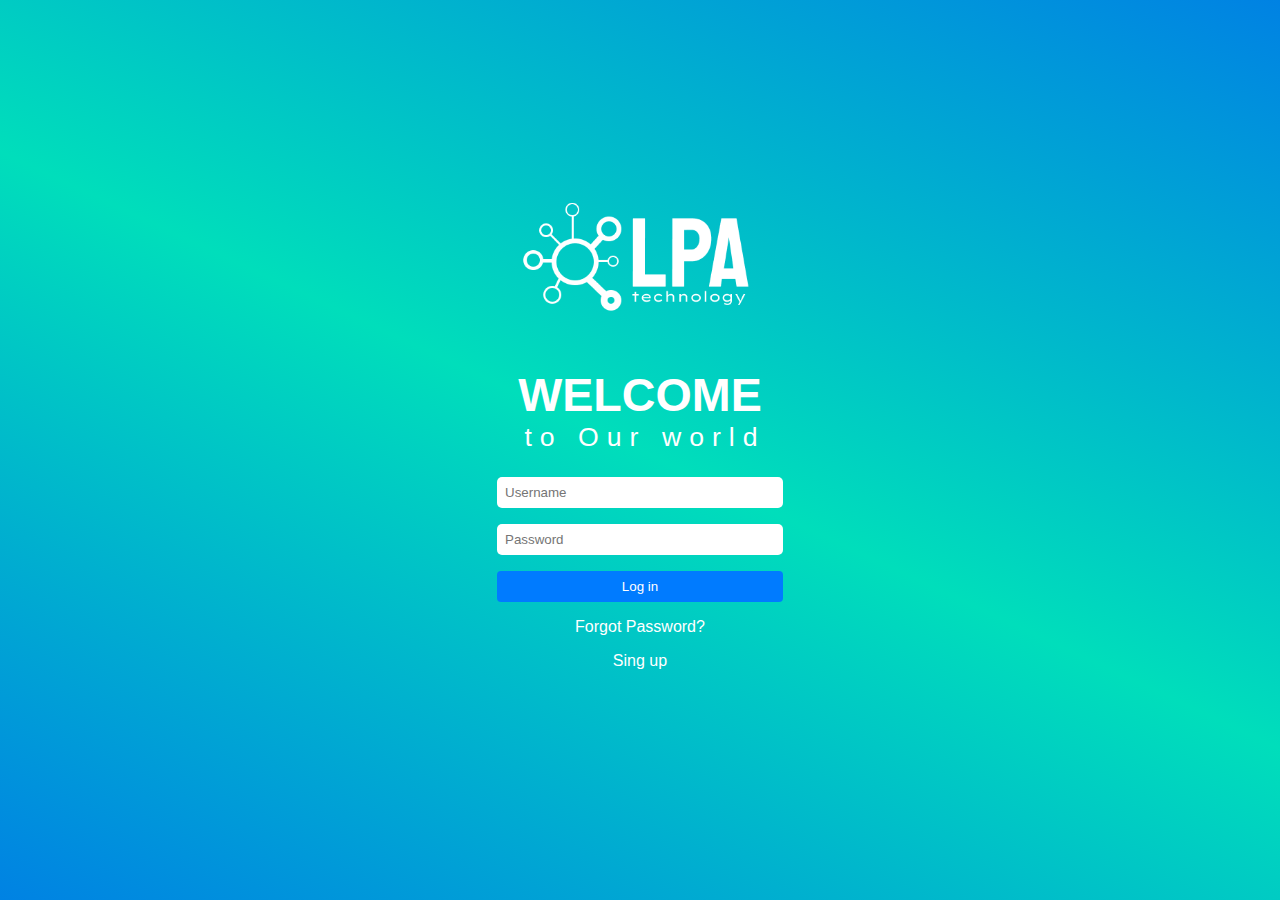
==== login.html @ a167df70 "first SATEP" ====
<!DOCTYPE html>
<html lang="en">
<head>
    <meta charset="UTF-8">
    <meta name="viewport" content="width=device-width, initial-scale=1.0">
    <title>Web APP</title>
    <link rel="stylesheet" href="stylelogin.css">

    
    <link rel="stylesheet" href="https://cdnjs.cloudflare.com/ajax/libs/font-awesome/6.0.0-beta3/css/all.min.css">
    <link rel="preconnect" href="https://fonts.googleapis.com">
<link rel="preconnect" href="https://fonts.gstatic.com" crossorigin>
<link href="https://fonts.googleapis.com/css2?family=Krub:ital,wght@0,200;0,300;0,400;0,500;0,600;0,700;1,200;1,300;1,400;1,500;1,600;1,700&display=swap" rel="stylesheet">


</head>
<body>
    <div class="logo"><img src="images/logowhite.png" alt="logo"></div>
    <br>
    <div class="login-container">
        
        <h2><span class="welcome">WELCOME </span><br><span class="world">to Our world</span></h2>
        <form>
            <input type="text" placeholder="Username" required>
            <input type="password" placeholder="Password" required>
            <button type="submit">Log in</button>
            <a href="#" class="forgot-password">Forgot Password?</a>
            <a href="#" class="Sing-up">Sing up</a>
        </form>
    </div>
    <script src="script.js"></script>
</body>
</html>
---- stylelogin.css ----
* {
    box-sizing: border-box;
    margin: 0;
    padding: 0;
}

body {
    display: flex;
    flex-direction: column;
    justify-content: center;
    align-items: center;
    height: 100vh;
    background: linear-gradient(25deg, #0082E3, #00DEBB, #0082E3);
    font-family: 'krud', sans-serif;
    width: 100%;
}

.logo {
  display: block;
text-align: center;
  width: 100%;
}
.logo img{
   
    width: 250px;
    height: auto;
}

.login-container {
    padding: 2rem;
    border-radius: 8px;
    width: 350px;
    text-align: center; 
}

h2 {
    color: white;
    margin-bottom: 1.5rem;
}
h2 .welcome{
    font-size: 35pt;
}
span .create{
    display: block;
    width: 100%;
    font-size: 25pt;
}
h2 .world{
    margin-left: 10px;
    text-align: center;
    font-weight: lighter;
    font-size: 20pt;
    letter-spacing: 8px;
}
span .quick{
    margin-left: 10px;
    text-align: center;
    font-weight: lighter;
    font-size: 15pt;
    
}


form {
    display: flex;
    flex-direction: column;
}

input {
    padding: 0.5rem;
    margin-bottom: 1rem;
    border: none;
    border-radius: 5px;
    outline: none;
}

button {
    padding: 0.5rem;
    background-color: #007bff;
    color: white;
    border: none;
    border-radius: 4px;
    cursor: pointer;
}

button:hover {
    background-color: #0056b3;
}

.forgot-password {
    margin-top: 1rem;
    color: white;
    text-decoration: none;
}

.forgot-password:hover {
    text-decoration: underline;
}
.Sing-up {
    margin-top: 1rem;
    color: white;
    text-decoration: none;
}

.Sing-up:hover {
    text-decoration: underline;
}
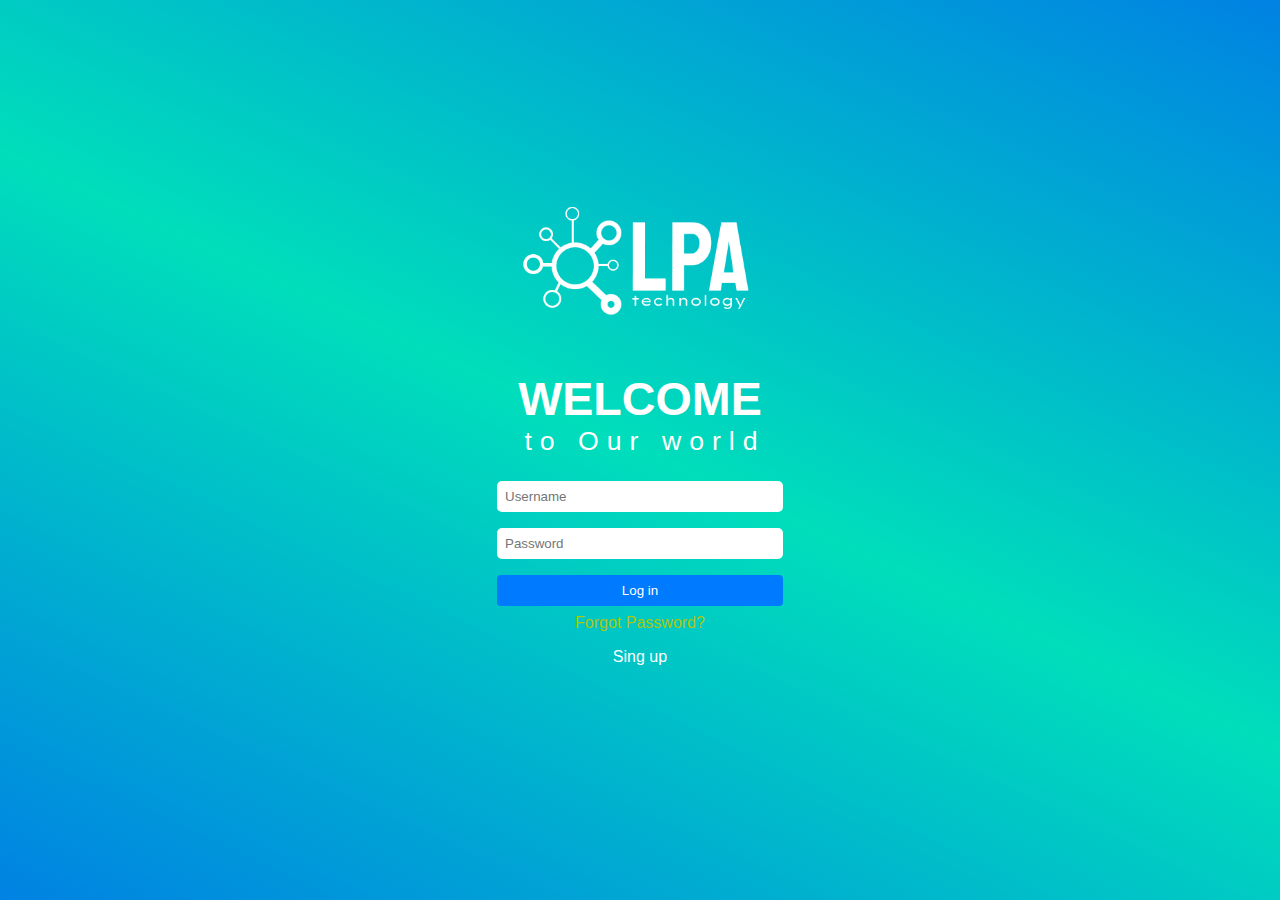
==== commit 070c37eb: "update 31/01/2025" ====
--- a/login.html
+++ b/login.html
@@ -4,7 +4,7 @@
     <meta charset="UTF-8">
     <meta name="viewport" content="width=device-width, initial-scale=1.0">
     <title>Web APP</title>
-    <link rel="stylesheet" href="stylelogin.css">
+    <link rel="stylesheet" href="./CSS/stylelogin.css">
 
     
     <link rel="stylesheet" href="https://cdnjs.cloudflare.com/ajax/libs/font-awesome/6.0.0-beta3/css/all.min.css">
--- a/CSS/stylelogin.css
+++ b/CSS/stylelogin.css
@@ -0,0 +1,111 @@
+* {
+    box-sizing: border-box;
+    margin: 0;
+    padding: 0;
+}
+
+body {
+    display: flex;
+    flex-direction: column;
+    justify-content: center;
+    align-items: center;
+    height: 100vh;
+    background: linear-gradient(25deg, #0082E3, #00DEBB, #0082E3);
+    font-family: 'krud', sans-serif;
+    width: 100%;
+}
+
+.logo {
+  display: block;
+text-align: center;
+  width: 100%;
+}
+.logo img{
+   
+    width: 250px;
+    height: auto;
+}
+
+.login-container {
+    padding: 2rem;
+    border-radius: 8px;
+    width: 350px;
+    text-align: center; 
+}
+
+h2 {
+    color: white;
+    margin-bottom: 1.5rem;
+}
+h2 .welcome{
+    font-size: 35pt;
+}
+span .create{
+    display: block;
+    width: 100%;
+    font-size: 25pt;
+}
+h2 .world{
+    margin-left: 10px;
+    text-align: center;
+    font-weight: lighter;
+    font-size: 20pt;
+    letter-spacing: 8px;
+}
+span .quick{
+    margin-left: 10px;
+    text-align: center;
+    font-weight: lighter;
+    font-size: 15pt;
+    
+}
+
+
+form {
+    display: flex;
+    flex-direction: column;
+}
+
+input {
+    padding: 0.5rem;
+    margin-bottom: 1rem;
+    border: none;
+    border-radius: 5px;
+    outline: none;
+}
+
+button {
+    padding: 0.5rem;
+    background-color: #007bff;
+    color: white;
+    border: none;
+    border-radius: 4px;
+    cursor: pointer;
+}
+
+button:hover {
+    background-color: #0056b3;
+}
+
+.forgot-password {
+    margin-top: 0.5rem;
+    color: rgb(173, 198, 10);
+    text-decoration: none;
+}
+
+.forgot-password:hover {
+    text-decoration: underline;
+}
+.Sing-up {
+    margin-top: 1rem;
+    color: white;
+    text-decoration: none;
+}
+
+.Sing-up:hover {
+    text-decoration: underline;
+}
+
+.createAccount {
+    background-color: #00DEBB;
+}